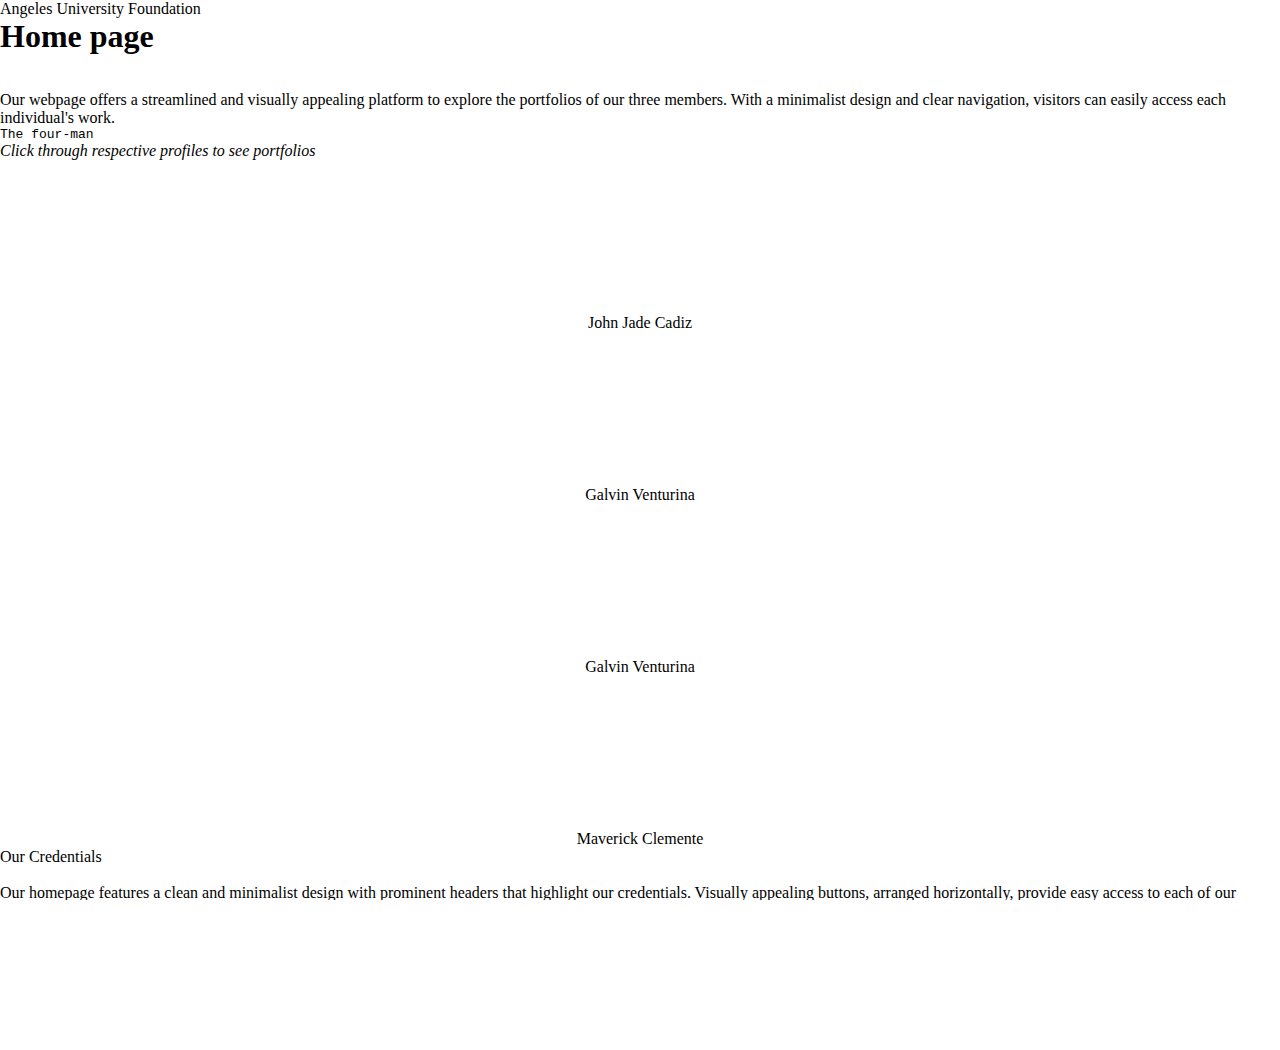
==== index.html @ 6f2998de "Add files via upload" ====
<!DOCTYPE html>
<html lang="en">
<head>
    <meta charset="UTF-8">
    <meta name="viewport" content="width=device-width, initial-scale=1.0">
    <title>Homepage</title>
    <link rel="stylesheet" href="/MIDTERMS/CSS/stylee.css"> 
    <link rel="preconnect" href="https://fonts.googleapis.com">
<link rel="preconnect" href="https://fonts.gstatic.com" crossorigin>
<link href="https://fonts.googleapis.com/css2?family=Open+Sans:ital,wght@0,300..800;1,300..800&display=swap" rel="stylesheet">
</head>
<style>
    * {
    margin: 0;
    padding: 0;
    box-sizing: border-box; /* Optional but useful to handle padding and borders */
}

html, body {
    width: 100%;
    height: 100%;
    font-style:open-sans;
    margin: 0;
    padding: 0;
    overflow-x: hidden;
    
}
</style>
<body>

    <!-- Custom HR with text -->
<div class="custom-hr-container">
    <div class="custom-hr">
        <p class="homepage">Angeles University Foundation</p>
    </div>
</div>



<div class="full-width-container">
    <!-- Column 1: Image -->
    <div class="column1"></div>

    <!-- Column 2: Background color with text -->
    <div class="column2">
        <h1>Home page</h1> <br> <br>
        <p class="description">Our webpage offers a streamlined and visually appealing 
            platform to explore the portfolios of our three members. With a 
            minimalist design and clear navigation, visitors can easily access 
            each individual's work.</p>
    </div>
</div>



<!--Bodyyyyyyyyyyyyyyyyyyyyyyyyyyyyyyyyyyyyyyy-->

<div class="image-row">
    <pre class="prebody">The four-man</pre> 
    <p> <em>Click through respective profiles to see portfolios</em></p>
    <div class="image-container">
        <!-- Column 1 of video -->
        <div class="image-column">
            <a href="CVJohn.html" target="_blank"><video class="hover-video" poster="/MIDTERMS/Images/johnjade.jpg" muted loop>
                <source src="/MIDTERMS/Videos/Cadiz.mp4" type="video/mp4">
            </video> </a>
            <p style="text-align: center;" class="portfolio">John Jade Cadiz</p>
        </div>
        <!-- Column 2 of video -->
        <div class="image-column">
            <a href="CVgalvin.html" target="_blank"><video class="hover-video" poster="/MIDTERMS/Images/Garou.JPG" muted loop>
                <source src="/MIDTERMS/Videos/Galvin.mp4" type="video/mp4">
            </video></a>
            <p style="text-align: center;" class="portfolio">Galvin Venturina</p>
        </div>
        <!-- Column 3 (romero) of video -->
        <div class="image-column">
            <a href="CVEirish.html" target="_blank"><video class="hover-video" poster="/MIDTERMS/Images/romeropf.jpg" muted loop>
                <source src="/MIDTERMS/Videos/eirishcutey.mp4" type="video/mp4">
            </video></a>
            <p style="text-align: center;" class="portfolio">Galvin Venturina</p>
        </div>
        <!-- Column 4 of video -->
        <div class="image-column">
            <a href="CVmav.html" target="_blank"><video class="hover-video" poster="/MIDTERMS/Images/Mavs.JPG" muted loop>
                <source src="/MIDTERMS/Videos/Mavs.mp4" type="video/mp4">
            </video></a>
            <p style="text-align: center;" class="portfolio">Maverick Clemente</p>
        </div>
        
    </div>
</div>
<!-- Add your JavaScript here -->
<script>
    const videos = document.querySelectorAll('.hover-video');

    videos.forEach(video => {
      video.addEventListener('mouseover', () => {
        video.volume = 0.5;  // Set volume to 50%
        video.muted = false; // Unmute video
        video.play(); //play video
      });


  // Pause video, reset to beginning, and show thumbnail (poster) when hover ends
      video.addEventListener('mouseout', () => {
        video.pause();
        video.currentTime = 0;
        video.muted = true;  // Mute video when hover ends
        video.load();   // Reload the poster (thumbnail) image
      });
    });
  </script>



<!-- New full-width div with larger left text column and right image -->
<div class="large-image-row">
    <!-- Text column on the left (larger space) -->
    <div class="text-column">
        <p class="h2">Our Credentials</p> <br>
        <p>Our homepage features a clean and minimalist design with prominent headers 
        that highlight our credentials. Visually appealing buttons, arranged horizontally, 
            provide easy access to each of our individual portfolio websites. These buttons are clearly 
            labeled with our names, ensuring visitors can effortlessly navigate to the portfolio of their choice. 
            The overall aesthetic is modern and inviting, creating a seamless user experience.</p>
    </div>
    
    <!-- Image column on the right (smaller space) -->
    <div class="image-column-right">
        <img src="/MIDTERMS/Images/thorfinn.jpg" alt="Large Right Image">
    </div>
</div>




<div class="final-section">
    <!-- Image columns on the top -->
    <div class="final-image-container">
        <div class="final-image-column">
            <a href="https://l.messenger.com/l.php?u=https%3A%2F%2Fwww.instagram.com%2Fgalvinventurina_%2Fprofilecard%2F%3Figsh%3DY2dxOHl3YnNsNTc%253D&h=AT2y5fyyFiLl3PFPTkIK7dYXnRSRBh9l0nuP52-Jd7QGJdPBpbtlqeleKoB-7H8j2fE14VcbPUBZuYOWXCY0IR9UvbJOAw1D63Sd3WKc0hdzh1O9vRhCbwrIVtmdtC85XL-Occ1ZgqOTOAa7uM8ltQ" target="_blank"><img src="/MIDTERMS/Images/mcdogav.JPG" alt="Instagram Image 1"></a>
        </div>
        <div class="final-image-column">
            <a href="https://www.instagram.com/mav_des8/" target="_blank"><img src="/MIDTERMS/Images/igmav.JPG" alt="Instagram Image 2"></a>
        </div>
        <div class="final-image-column">
            <a href="https://l.messenger.com/l.php?u=https%3A%2F%2Fwww.instagram.com%2Fmightyjuang_%2Fprofilecard%2F%3Figsh%3DMWpzc25heTdmc2kxYg%253D%253D&h=AT2y5fyyFiLl3PFPTkIK7dYXnRSRBh9l0nuP52-Jd7QGJdPBpbtlqeleKoB-7H8j2fE14VcbPUBZuYOWXCY0IR9UvbJOAw1D63Sd3WKc0hdzh1O9vRhCbwrIVtmdtC85XL-Occ1ZgqOTOAa7uM8ltQ" target="_blank"><img src="/MIDTERMS/Images/jadeig.jpg" alt="Instagram Image 3"></a>
        </div>
        <div class="final-image-column">
            <a href="https://www.instagram.com/roshi_akane/profilecard/?igsh=azIxaWMxdDhyMG9h&fbclid=IwZXh0bgNhZW0CMTEAAR2ZxjEuyRBMo4afWtZbaQQvAeQ9voQAWX2J9ZIbpl3GHtn7ak6eDti40p4_aem_Pl7G1ZHO2cnSAZOQw2QJrA" target="_blank"><img src="/MIDTERMS/Images/romeroig.jpg" alt="Instagram Image 4"></a>
        </div>
    </div>

    <!-- Marquee text at the bottom -->
    <div class="final-text">
        <marquee class="instagram">Follow us on Instagram</marquee>
    </div>
</div>

    
    
    
</body>
</html>
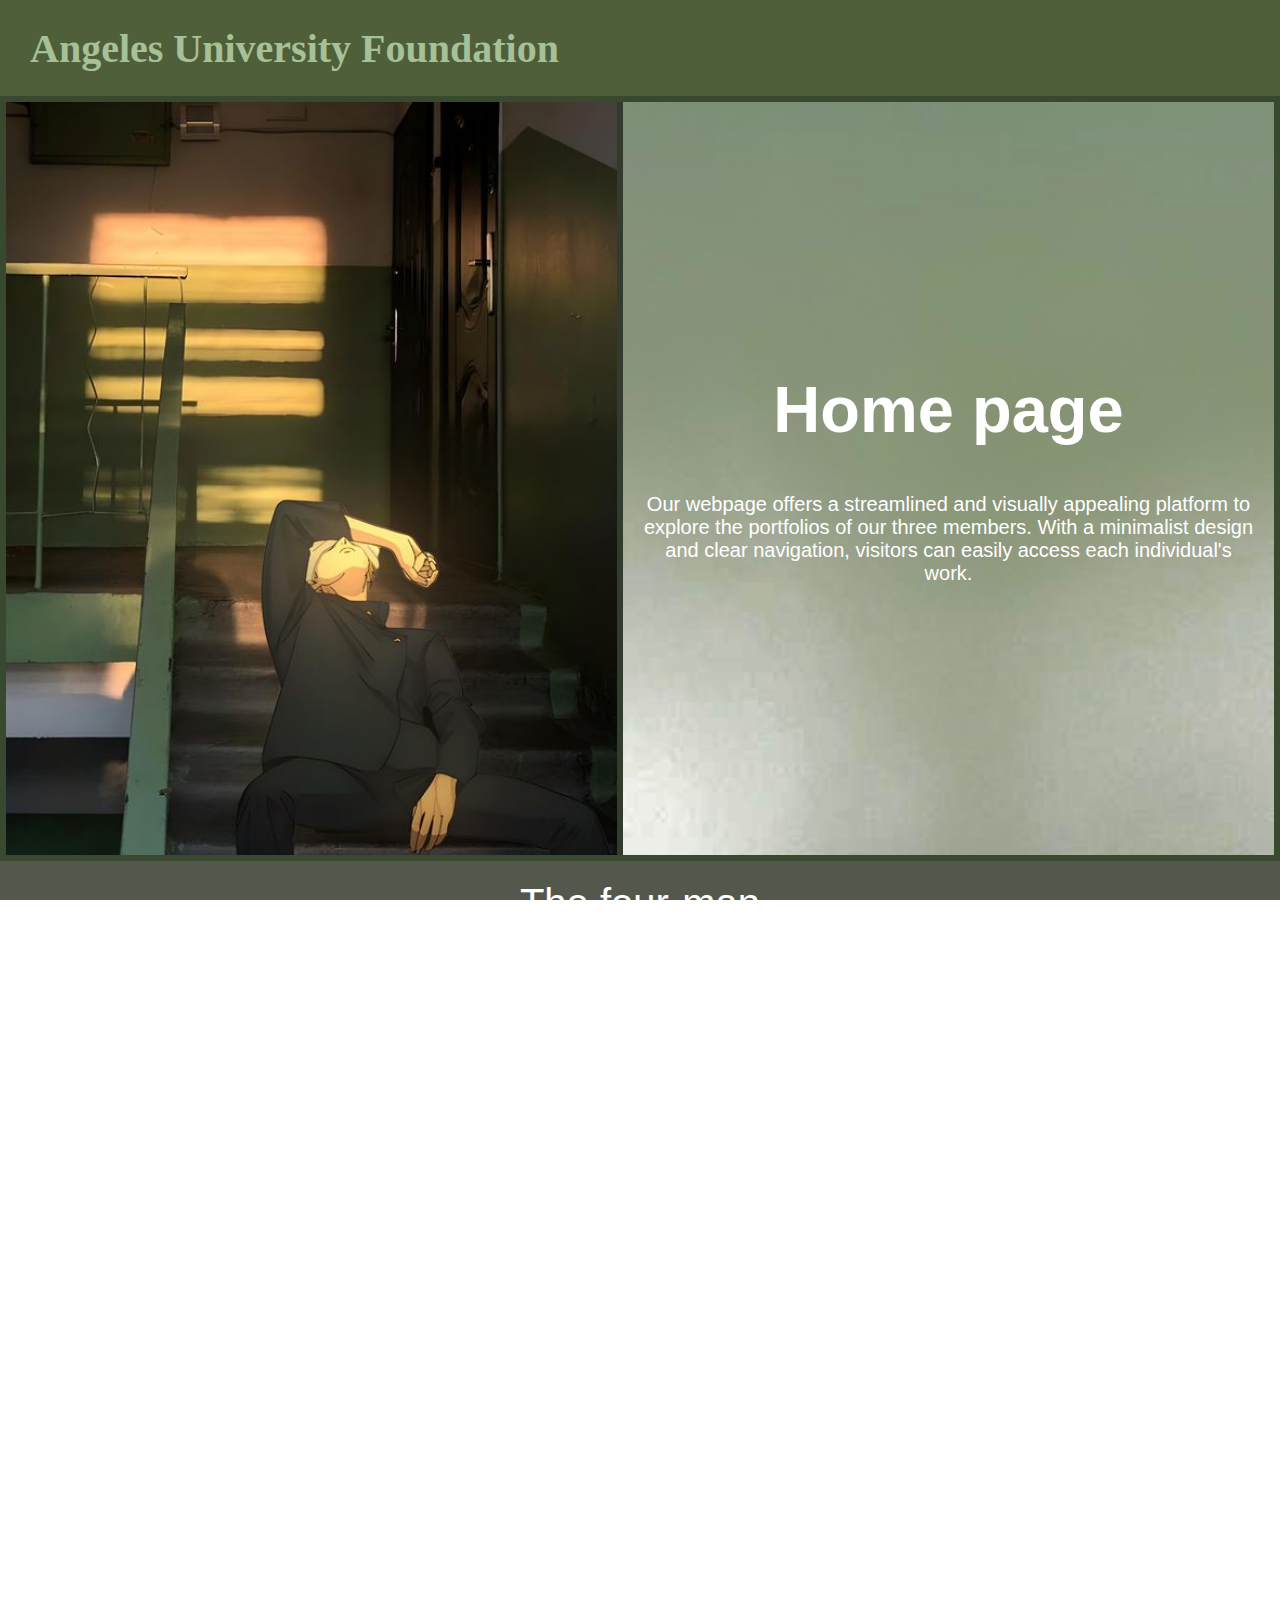
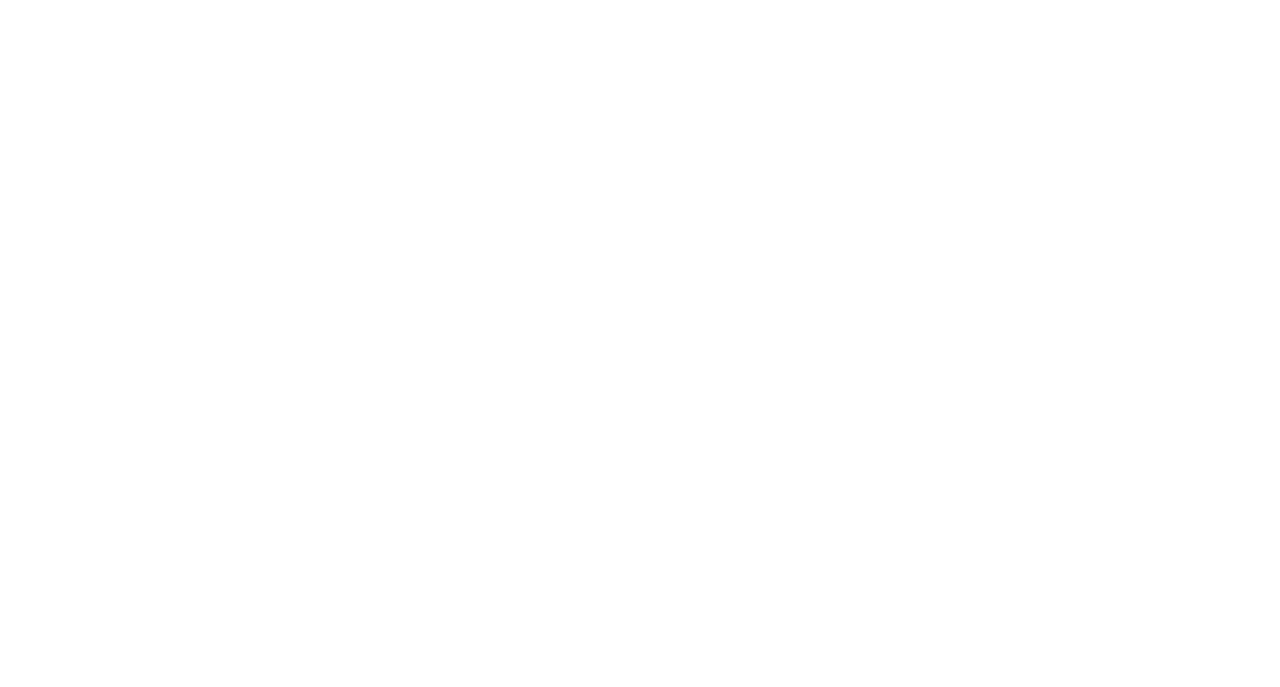
==== commit 7477555d: "Update index.html" ====
--- a/index.html
+++ b/index.html
@@ -4,7 +4,7 @@
     <meta charset="UTF-8">
     <meta name="viewport" content="width=device-width, initial-scale=1.0">
     <title>Homepage</title>
-    <link rel="stylesheet" href="/MIDTERMS/CSS/stylee.css"> 
+    <link rel="stylesheet" href="MIDTERMS/CSS/stylee.css"> 
     <link rel="preconnect" href="https://fonts.googleapis.com">
 <link rel="preconnect" href="https://fonts.gstatic.com" crossorigin>
 <link href="https://fonts.googleapis.com/css2?family=Open+Sans:ital,wght@0,300..800;1,300..800&display=swap" rel="stylesheet">
@@ -162,4 +162,4 @@
     
     
 </body>
-</html>+</html>
--- a/MIDTERMS/CSS/stylee.css
+++ b/MIDTERMS/CSS/stylee.css
@@ -0,0 +1,248 @@
+
+.custom-hr {
+  display: flex;
+  align-items: center;
+  text-align: center;
+  margin: 20px 0;
+  color: rgb(166, 192, 152);
+  margin-right:150px;
+  margin-left:none;
+}
+.homepage{
+  font-size:40px;
+  font-weight:bolder;
+}
+
+.custom-hr::before, .custom-hr::after {
+  content: "";
+  flex: 1;
+  border-bottom: 1px solid #4f5f3a; /* Line style */
+  margin: 0 10px; /* Space between the text and the line */
+}
+
+.custom-hr span {
+  font-size: 40px; /* Customize text size */
+  font-weight: bold;
+  color: white;
+  
+  
+}
+
+.custom-hr-container {
+  height: 96px; /* 1 inch = 96px */
+  display: flex;
+  align-items: center;
+  background-color:#4f5f3a;
+  padding: 10px; /* Optional: Add some padding inside the border */
+}
+  
+
+
+
+.full-width-container {
+  display: flex;
+  height: 85vh; /* Takes the full height of the viewport */
+  border: 6px solid rgb(56, 73, 47); /* Add border around the column */
+}
+
+/* Column 1 - Image */
+.column1 {
+  flex: 1; /* Takes 50% of the width */
+  background-image: url(/MIDTERMS/Images/stairs.jpg); /* Replace with your image URL */
+  background-size: cover; /* Make sure the image covers the entire column */
+  background-position: center; /* Center the image */
+  width: 100%; /* Make sure the image fits within its column */
+  height: auto;
+  transform: translateY(-0px); /* Moves the image up by 10px */
+  transition: transform 0.3s ease; /* Optional: Adds a smooth transition effect */
+  border-right: 6px solid rgb(51, 59, 47); /* Add border around the column */
+}
+
+/* Column 2 - Background color with text */
+.column2 {
+  flex: 1; /* Takes 50% of the width */
+  background-image: url(/MIDTERMS/Images/IMG_1140.JPG);
+  color: white;
+  background-size: cover; /* Make sure the image covers the entire column */
+  display: flex;
+  flex-direction: column;
+  justify-content: center; /* Center vertically */
+  align-items: center; /* Center horizontally */
+  padding: 20px;
+}
+
+/* Header in column 2 */
+.column2 h1 {
+  font-size: 65px;
+  margin: 0;
+  font-family: sans-serif;
+}
+
+/* Paragraph in column 2 */
+.column2 p {
+  font-size: 20px;
+  margin-top: 10px;
+  text-align: center; /* Center-align the text */
+  font-family: sans-serif;
+}
+
+
+
+
+
+
+/* Full-width div with 3 columns */
+.image-row {
+  background-color: #53574c;
+  height: auto;
+  padding: 20px;
+  text-align: center;
+  border-bottom: 8px solid rgb(69, 80, 65); /* Add border around the column */
+
+}
+
+.prebody {
+  font-size: 40px;
+  font-family: sans-serif;
+  color: white;
+}
+.image-row p {
+  color: white;
+  font-size: larger;
+}
+
+.portfolio {
+  font-size: 25px;
+  font-weight:200;
+  font-family: sans-serif;
+  margin-top:10px;
+  color: white;
+}
+
+.image-container {
+  display: flex;
+  justify-content: space-between; /* Ensures equal spacing between videos */
+  place-items: center;
+  overflow: hidden; /* Hide any overflowing parts */
+  width:100%;
+}
+
+.image-column {
+  flex: 1;
+  padding: 10px;
+}
+
+.image-column video {
+  max-width: 100%;
+  height: 400px;
+  border-radius: 10%;
+  object-fit: cover; /* Ensures the video fits inside without cropping */
+  transition: transform 0.3s ease;
+}
+
+/* When hovering over the video, it plays */
+.image-column video:hover {
+  transform: scale(1.05); /* Optional: slightly enlarge the video when hovered */
+  /* Play the video on hover */
+}
+
+.hover-video {
+  pointer-events: none; /* Disables user interaction with video controls */
+}
+
+/* Play the video when hovered */
+.image-column:hover video {
+  pointer-events: auto; /* Re-enable interaction so video can play */
+  play();
+}
+
+
+
+
+
+
+/* New styles for full-width div with large image on the right */
+.large-image-row {
+  display: flex;
+  padding: 40px; /* Adjust padding as needed */
+  background-image: url(/MIDTERMS/Images/credentials.JPG);
+  background-size: cover;
+  border-top: 8px solid rgb(69, 80, 65); /* Add border around the column */
+
+}
+.h2{
+  font-size:65px;
+  font-family: sans-serif;
+}
+.text-column {
+  flex: 3; /* Left side takes up more space */
+  padding-right: 20px;
+  justify-content: center;
+  flex-direction: column; /* Aligns text vertically */
+  font-family: sans-serif;
+  font-size: 18px; /* Adjust size as needed */
+  text-align: justify; /* Justify the text for proper alignment */
+  line-height: 1.6; /* Add line-height for better readability */
+  color: white;
+  font-size: 23px;
+}
+.image-column-right {
+  flex: 2; /* Right side takes less space */
+  margin-left: 70px;
+}
+.image-column-right img {
+  max-width: 100%; /* Ensures the image scales correctly */
+  height: 400px;
+  margin-left: 100px;
+  width: 435px;
+  border-radius: 35px;
+
+}
+
+
+
+
+/* Final section with heading and three columns of images */
+.final-section {
+  display: flex;
+  flex-direction: column;
+  padding: 40px;
+  background-color: #755531; /* Background color for final section */
+  border-top: 8px solid rgb(92, 73, 34); /* Add border around the column */
+}
+
+.final-image-container {
+  display: flex;
+  justify-content: space-evenly; /* Even space between the images */
+  align-items: center; /* Vertically center the images */
+  margin-bottom: 20px; /* Space between the images and the marquee */
+}
+
+.final-image-column {
+  flex: 1; /* Each image column takes equal space */
+  display: flex;
+  justify-content: center; /* Center the image within each column */
+  padding: 5px; /* Padding between image columns */
+}
+
+.final-image-column img {
+  max-width: 100%;
+  height: 200px;
+  border-radius: 25px;
+}
+
+/* Marquee at the bottom */
+.final-text {
+  text-align: center; /* Center the marquee text */
+  font-size: 30px; /* Larger font size for the heading */
+  font-weight: bold; /* Bold text */
+  font-family: sans-serif;
+  color: rgb(219, 194, 153);
+  margin-top: auto; /* Push the text to the bottom */
+}
+
+.marquee {
+  margin-top: 20px; /* Optional spacing if needed */
+  display: block;
+}
+
